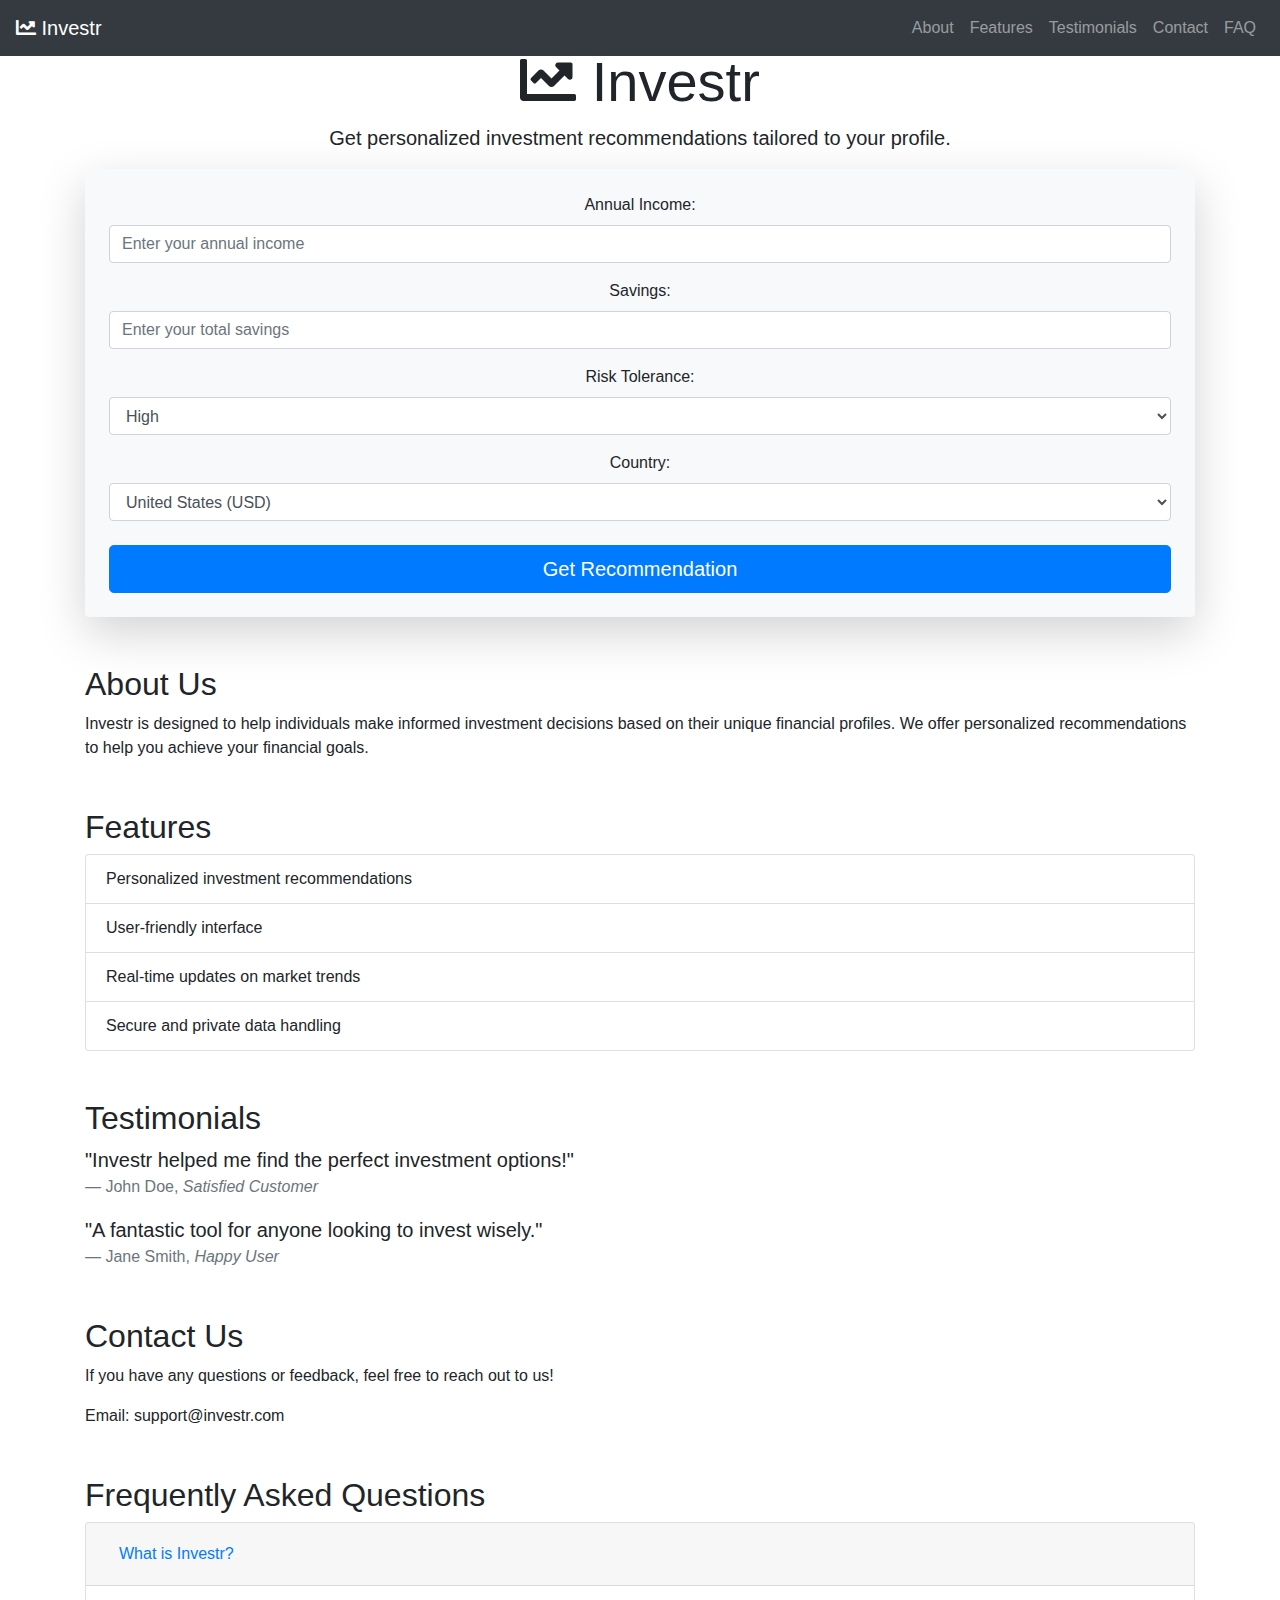
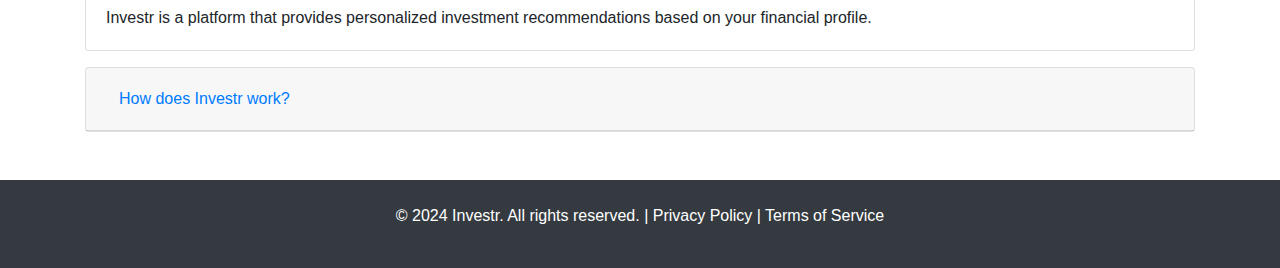
==== templates/index.html @ 950909ee "loading spinner active" ====
<!DOCTYPE html>
<html lang="en">

<head>
  <meta charset="UTF-8">
  <meta name="viewport" content="width=device-width, initial-scale=1.0">
  <title>Investr</title>
  <link rel="stylesheet" href="https://stackpath.bootstrapcdn.com/bootstrap/4.5.2/css/bootstrap.min.css">
  <link rel="stylesheet" href="https://cdnjs.cloudflare.com/ajax/libs/font-awesome/5.15.4/css/all.min.css">
  <link rel="stylesheet" href="static/styles.css">
</head>

<body>
  <nav class="navbar navbar-expand-lg navbar-dark bg-dark fixed-top">
    <a class="navbar-brand" href="#"><i class="fas fa-chart-line"></i> Investr</a>
    <button class="navbar-toggler" type="button" data-toggle="collapse" data-target="#navbarNav" aria-controls="navbarNav" aria-expanded="false" aria-label="Toggle navigation">
      <span class="navbar-toggler-icon"></span>
    </button>
    <div class="collapse navbar-collapse" id="navbarNav">
      <ul class="navbar-nav ml-auto">
        <li class="nav-item"><a class="nav-link" href="#about">About</a></li>
        <li class="nav-item"><a class="nav-link" href="#features">Features</a></li>
        <li class="nav-item"><a class="nav-link" href="#testimonials">Testimonials</a></li>
        <li class="nav-item"><a class="nav-link" href="#contact">Contact</a></li>
        <li class="nav-item"><a class="nav-link" href="#faq">FAQ</a></li>
      </ul>
    </div>
  </nav>

  <div class="container text-center mt-5">
    <h1 class="display-4"><i class="fas fa-chart-line"></i> Investr</h1>
    <p class="lead">Get personalized investment recommendations tailored to your profile.</p>

    <form id="investment-form" action="/recommend" method="POST" class="p-4 shadow-lg rounded bg-light">
      <div class="form-group">
        <label for="income">Annual Income:</label>
        <input type="number" class="form-control" id="income" name="income" placeholder="Enter your annual income" required>
      </div>
      <div class="form-group">
        <label for="savings">Savings:</label>
        <input type="number" class="form-control" id="savings" name="savings" placeholder="Enter your total savings" required>
      </div>
      <div class="form-group">
        <label for="risk-tolerance">Risk Tolerance:</label>
        <select class="form-control" id="risk-tolerance" name="risk_tolerance" required>
          <option value="0">High</option>
          <option value="1">Medium</option>
          <option value="2">Low</option>
        </select>
      </div>
      <div class="form-group">
        <label for="country">Country:</label>
        <select class="form-control" id="country" name="country" required>
          <option value="USD">United States (USD)</option>
          <option value="EUR">Eurozone (EUR)</option>
          <option value="GBP">United Kingdom (GBP)</option>
          <option value="INR">India (INR)</option>
          <option value="AUD">Australia (AUD)</option>
          <option value="CAD">Canada (CAD)</option>
          <option value="JPY">Japan (JPY)</option>
        </select>
      </div>
      <button type="submit" class="btn btn-primary btn-lg btn-block mt-4">Get Recommendation</button>
    </form>
  </div>

  <!-- Loading Spinner -->
  <div id="loading" class="loading" style="display: none; text-align: center; margin-top: 20px;">
    <p>Loading your recommendations... Please wait.</p>
    <i class="fas fa-spinner fa-spin" style="font-size: 3rem;"></i>
  </div>

  <!-- About Section -->
  <div id="about" class="container mt-5">
    <h2>About Us</h2>
    <p>Investr is designed to help individuals make informed investment decisions based on their unique financial profiles. We offer personalized recommendations to help you achieve your financial goals.</p>
  </div>

  <!-- Features Section -->
  <div id="features" class="container mt-5">
    <h2>Features</h2>
    <ul class="list-group">
      <li class="list-group-item">Personalized investment recommendations</li>
      <li class="list-group-item">User-friendly interface</li>
      <li class="list-group-item">Real-time updates on market trends</li>
      <li class="list-group-item">Secure and private data handling</li>
    </ul>
  </div>

  <!-- Testimonials Section -->
  <div id="testimonials" class="container mt-5">
    <h2>Testimonials</h2>
    <blockquote class="blockquote">
      <p class="mb-0">"Investr helped me find the perfect investment options!"</p>
      <footer class="blockquote-footer">John Doe, <cite title="Source Title">Satisfied Customer</cite></footer>
    </blockquote>
    <blockquote class="blockquote">
      <p class="mb-0">"A fantastic tool for anyone looking to invest wisely."</p>
      <footer class="blockquote-footer">Jane Smith, <cite title="Source Title">Happy User</cite></footer>
    </blockquote>
  </div>

  <!-- Contact Section -->
  <div id="contact" class="container mt-5">
    <h2>Contact Us</h2>
    <p>If you have any questions or feedback, feel free to reach out to us!</p>
    <p>Email: support@investr.com</p>
  </div>

  <!-- FAQ Section -->
  <div id="faq" class="container mt-5">
    <h2>Frequently Asked Questions</h2>
    <div class="card">
      <div class="card-header">
        <h5 class="mb-0">
          <button class="btn btn-link" data-toggle="collapse" data-target="#faq1" aria-expanded="true">
            What is Investr?
          </button>
        </h5>
      </div>
      <div id="faq1" class="collapse show" data-parent="#faqAccordion">
        <div class="card-body">
          Investr is a platform that provides personalized investment recommendations based on your financial profile.
        </div>
      </div>
    </div>
    <div class="card mt-3">
      <div class="card-header">
        <h5 class="mb-0">
          <button class="btn btn-link collapsed" data-toggle="collapse" data-target="#faq2" aria-expanded="false">
            How does Investr work?
          </button>
        </h5>
      </div>
      <div id="faq2" class="collapse" data-parent="#faqAccordion">
        <div class="card-body">
          Users input their financial data, and our model analyzes this information to provide investment options tailored to their needs.
        </div>
      </div>
    </div>
  </div>

  <div class="footer bg-dark text-white text-center p-4 mt-5">
    <p>&copy; 2024 Investr. All rights reserved. | <a href="#" class="text-white">Privacy Policy</a> | <a href="#" class="text-white">Terms of Service</a></p>
  </div>

  <script>
    window.onscroll = function () {
      var navbar = document.querySelector('.navbar');
      if (document.body.scrollTop > 50 || document.documentElement.scrollTop > 50) {
        navbar.classList.add('scrolled');
      } else {
        navbar.classList.remove('scrolled');
      }
    };

    // Add form submit event listener
    document.getElementById('investment-form').onsubmit = function (event) {
      event.preventDefault(); // Prevent the default form submission

      // Show the loading spinner
      document.getElementById('loading').style.display = 'block';
      
      // Simulate a delay for processing (for demo purposes)
      setTimeout(function () {
        // After delay, you can submit the form programmatically
        document.getElementById('investment-form').submit();
      }, 1000);
    };
  </script>

  <script src="https://code.jquery.com/jquery-3.5.1.slim.min.js"></script>
  <script src="https://cdn.jsdelivr.net/npm/bootstrap@4.5.2/dist/js/bootstrap.bundle.min.js"></script>

</body>

</html>
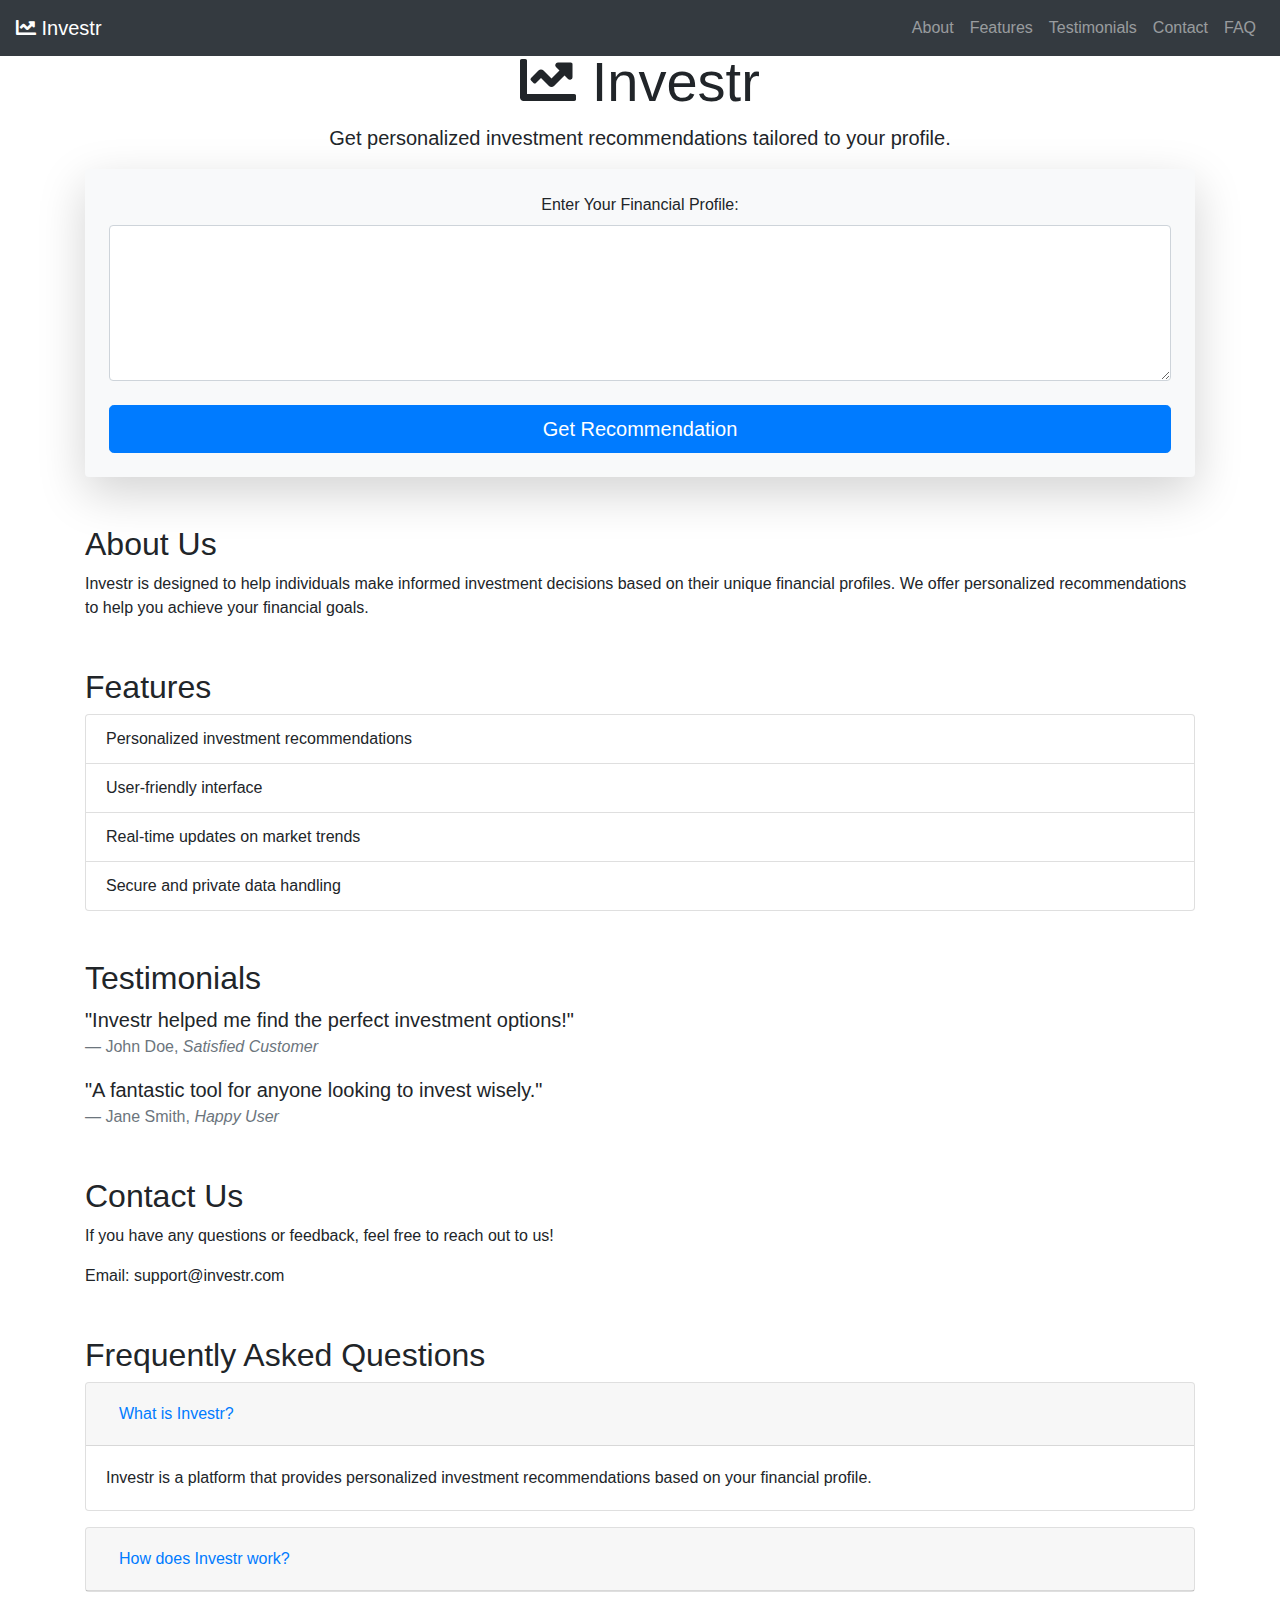
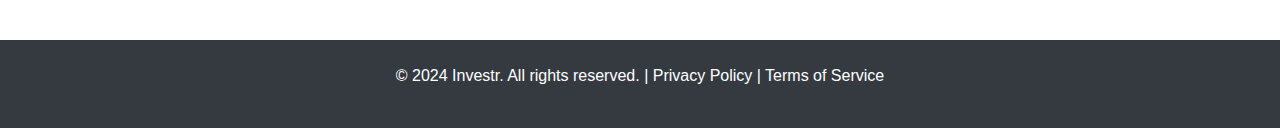
==== commit cd587c3f: "text box simplified" ====
--- a/templates/index.html
+++ b/templates/index.html
@@ -33,32 +33,14 @@
 
     <form id="investment-form" action="/recommend" method="POST" class="p-4 shadow-lg rounded bg-light">
       <div class="form-group">
-        <label for="income">Annual Income:</label>
-        <input type="number" class="form-control" id="income" name="income" placeholder="Enter your annual income" required>
-      </div>
-      <div class="form-group">
-        <label for="savings">Savings:</label>
-        <input type="number" class="form-control" id="savings" name="savings" placeholder="Enter your total savings" required>
-      </div>
-      <div class="form-group">
-        <label for="risk-tolerance">Risk Tolerance:</label>
-        <select class="form-control" id="risk-tolerance" name="risk_tolerance" required>
-          <option value="0">High</option>
-          <option value="1">Medium</option>
-          <option value="2">Low</option>
-        </select>
-      </div>
-      <div class="form-group">
-        <label for="country">Country:</label>
-        <select class="form-control" id="country" name="country" required>
-          <option value="USD">United States (USD)</option>
-          <option value="EUR">Eurozone (EUR)</option>
-          <option value="GBP">United Kingdom (GBP)</option>
-          <option value="INR">India (INR)</option>
-          <option value="AUD">Australia (AUD)</option>
-          <option value="CAD">Canada (CAD)</option>
-          <option value="JPY">Japan (JPY)</option>
-        </select>
+        <label for="profile">Enter Your Financial Profile:</label>
+        <textarea id="profile" name="profile" rows="6" class="form-control"
+          placeholder="Example: My annual income is $50,000, and I have saved a total of $20,000. My risk tolerance is moderate (5 out of 10), and I am located in the United States."
+             style="padding: 5px; margin: 0; text-indent: 0;">
+        </textarea>
+
+
+
       </div>
       <button type="submit" class="btn btn-primary btn-lg btn-block mt-4">Get Recommendation</button>
     </form>
@@ -163,7 +145,6 @@
       
       // Simulate a delay for processing (for demo purposes)
       setTimeout(function () {
-        // After delay, you can submit the form programmatically
         document.getElementById('investment-form').submit();
       }, 1000);
     };
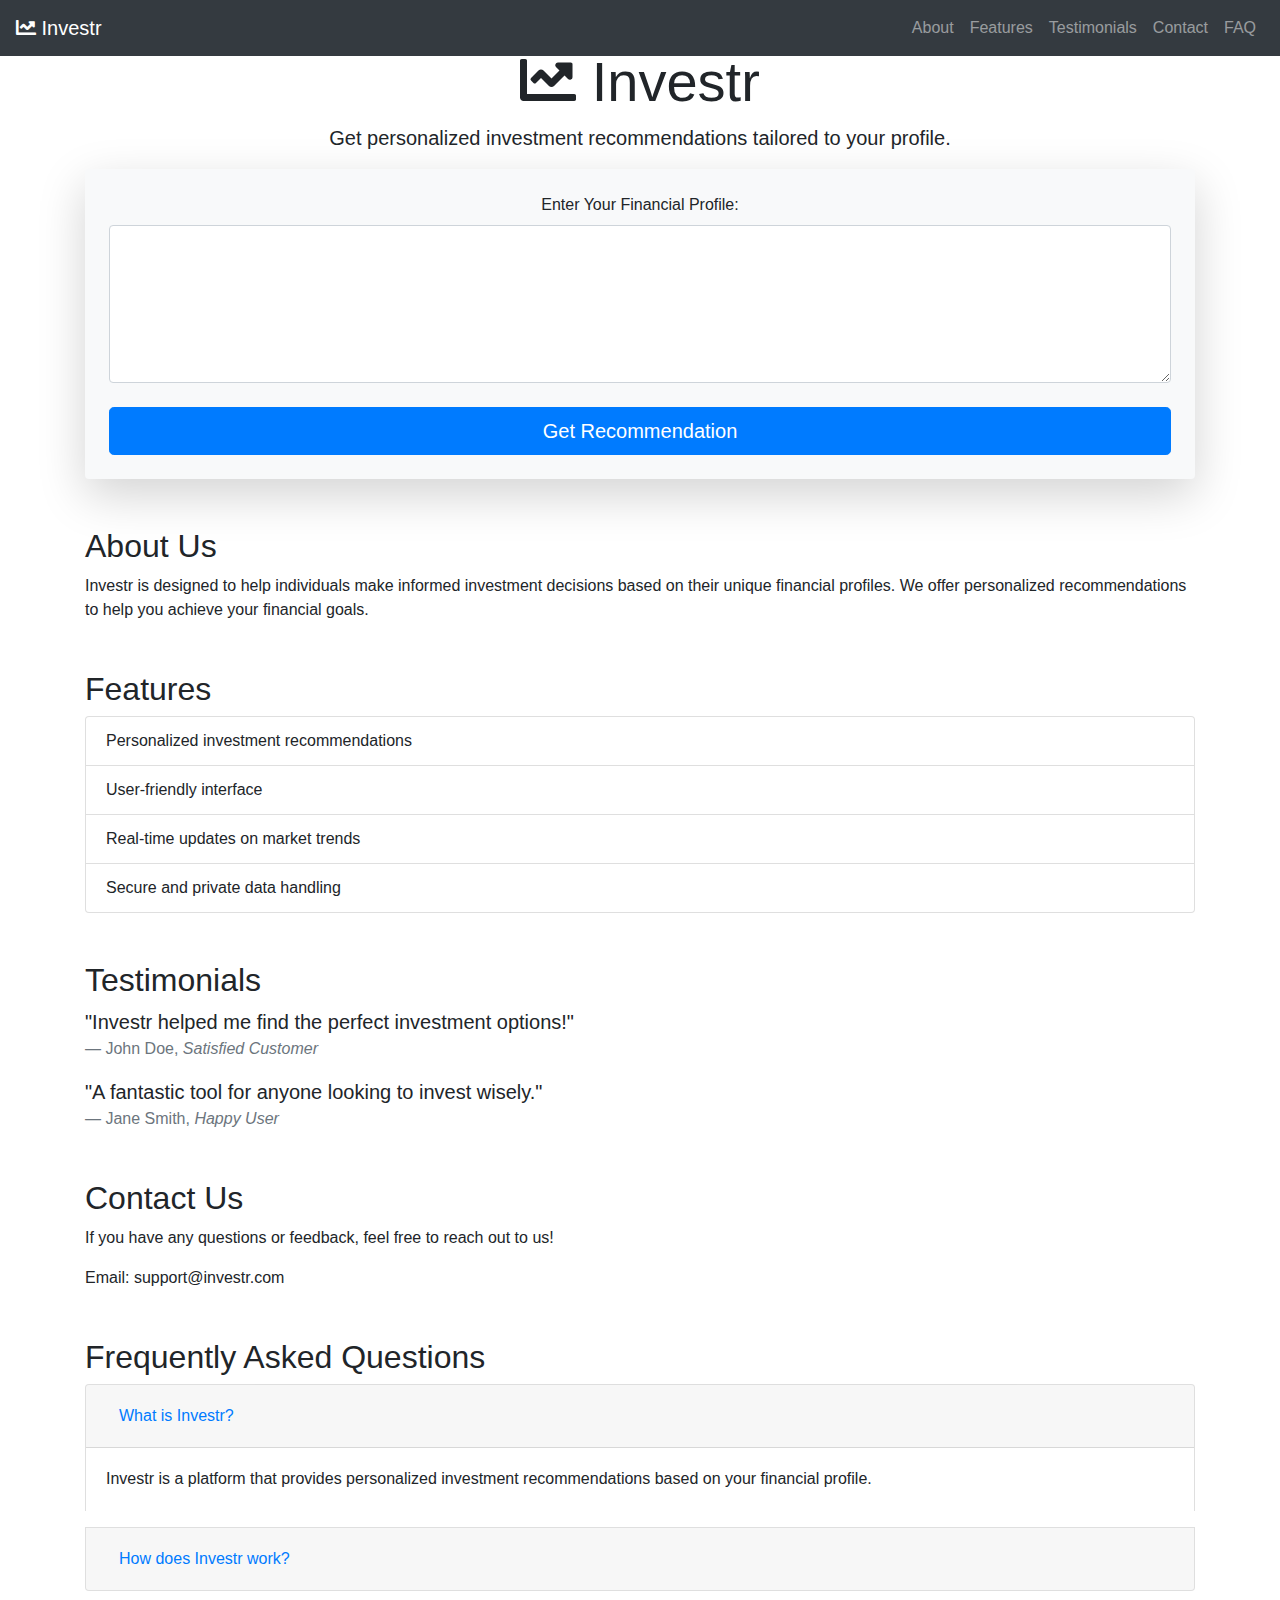
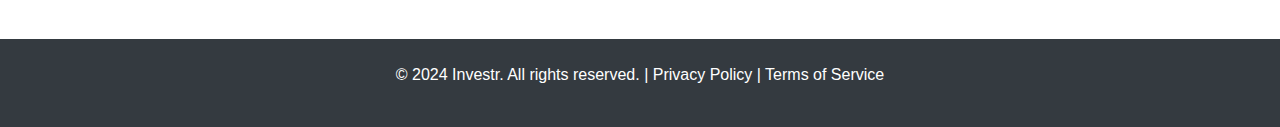
==== commit 1a09b403: "trying to change the nav bar" ====
--- a/templates/index.html
+++ b/templates/index.html
@@ -8,6 +8,13 @@
   <link rel="stylesheet" href="https://stackpath.bootstrapcdn.com/bootstrap/4.5.2/css/bootstrap.min.css">
   <link rel="stylesheet" href="https://cdnjs.cloudflare.com/ajax/libs/font-awesome/5.15.4/css/all.min.css">
   <link rel="stylesheet" href="static/styles.css">
+  <style>
+    .loading {
+      display: none;
+      text-align: center;
+      margin-top: 20px;
+    }
+  </style>
 </head>
 
 <body>
@@ -32,22 +39,19 @@
     <p class="lead">Get personalized investment recommendations tailored to your profile.</p>
 
     <form id="investment-form" action="/recommend" method="POST" class="p-4 shadow-lg rounded bg-light">
-      <div class="form-group">
-        <label for="profile">Enter Your Financial Profile:</label>
-        <textarea id="profile" name="profile" rows="6" class="form-control"
-          placeholder="Example: My annual income is $50,000, and I have saved a total of $20,000. My risk tolerance is moderate (5 out of 10), and I am located in the United States."
-             style="padding: 5px; margin: 0; text-indent: 0;">
-        </textarea>
-
-
-
-      </div>
-      <button type="submit" class="btn btn-primary btn-lg btn-block mt-4">Get Recommendation</button>
+        <div class="form-group">
+            <label for="profile">Enter Your Financial Profile:</label>
+            <textarea id="profile" name="profile" rows="6" class="form-control" required
+                placeholder="Example: I earn $50,000 annually, have $20,000 saved, and my risk tolerance is moderate (5 out of 10).">
+            </textarea>
+        </div>
+        <button type="submit" class="btn btn-primary btn-lg btn-block mt-4">Get Recommendation</button>
     </form>
   </div>
 
+
   <!-- Loading Spinner -->
-  <div id="loading" class="loading" style="display: none; text-align: center; margin-top: 20px;">
+  <div id="loading" class="loading">
     <p>Loading your recommendations... Please wait.</p>
     <i class="fas fa-spinner fa-spin" style="font-size: 3rem;"></i>
   </div>
@@ -92,31 +96,33 @@
   <!-- FAQ Section -->
   <div id="faq" class="container mt-5">
     <h2>Frequently Asked Questions</h2>
-    <div class="card">
-      <div class="card-header">
-        <h5 class="mb-0">
-          <button class="btn btn-link" data-toggle="collapse" data-target="#faq1" aria-expanded="true">
-            What is Investr?
-          </button>
-        </h5>
-      </div>
-      <div id="faq1" class="collapse show" data-parent="#faqAccordion">
-        <div class="card-body">
-          Investr is a platform that provides personalized investment recommendations based on your financial profile.
+    <div class="accordion" id="faqAccordion">
+      <div class="card">
+        <div class="card-header" id="faqHeading1">
+          <h5 class="mb-0">
+            <button class="btn btn-link" type="button" data-toggle="collapse" data-target="#faq1" aria-expanded="true" aria-controls="faq1">
+              What is Investr?
+            </button>
+          </h5>
+        </div>
+        <div id="faq1" class="collapse show" aria-labelledby="faqHeading1" data-parent="#faqAccordion">
+          <div class="card-body">
+            Investr is a platform that provides personalized investment recommendations based on your financial profile.
+          </div>
         </div>
       </div>
-    </div>
-    <div class="card mt-3">
-      <div class="card-header">
-        <h5 class="mb-0">
-          <button class="btn btn-link collapsed" data-toggle="collapse" data-target="#faq2" aria-expanded="false">
-            How does Investr work?
-          </button>
-        </h5>
-      </div>
-      <div id="faq2" class="collapse" data-parent="#faqAccordion">
-        <div class="card-body">
-          Users input their financial data, and our model analyzes this information to provide investment options tailored to their needs.
+      <div class="card mt-3">
+        <div class="card-header" id="faqHeading2">
+          <h5 class="mb-0">
+            <button class="btn btn-link collapsed" type="button" data-toggle="collapse" data-target="#faq2" aria-expanded="false" aria-controls="faq2">
+              How does Investr work?
+            </button>
+          </h5>
+        </div>
+        <div id="faq2" class="collapse" aria-labelledby="faqHeading2" data-parent="#faqAccordion">
+          <div class="card-body">
+            Users input their financial data, and our model analyzes this information to provide investment options tailored to their needs.
+          </div>
         </div>
       </div>
     </div>
@@ -143,10 +149,10 @@
       // Show the loading spinner
       document.getElementById('loading').style.display = 'block';
       
-      // Simulate a delay for processing (for demo purposes)
+      // Submit the form after a short delay to simulate loading
       setTimeout(function () {
-        document.getElementById('investment-form').submit();
-      }, 1000);
+        this.submit(); // Use the `this` keyword to reference the form
+      }.bind(this), 1000); // 1-second delay for demo purposes
     };
   </script>
 
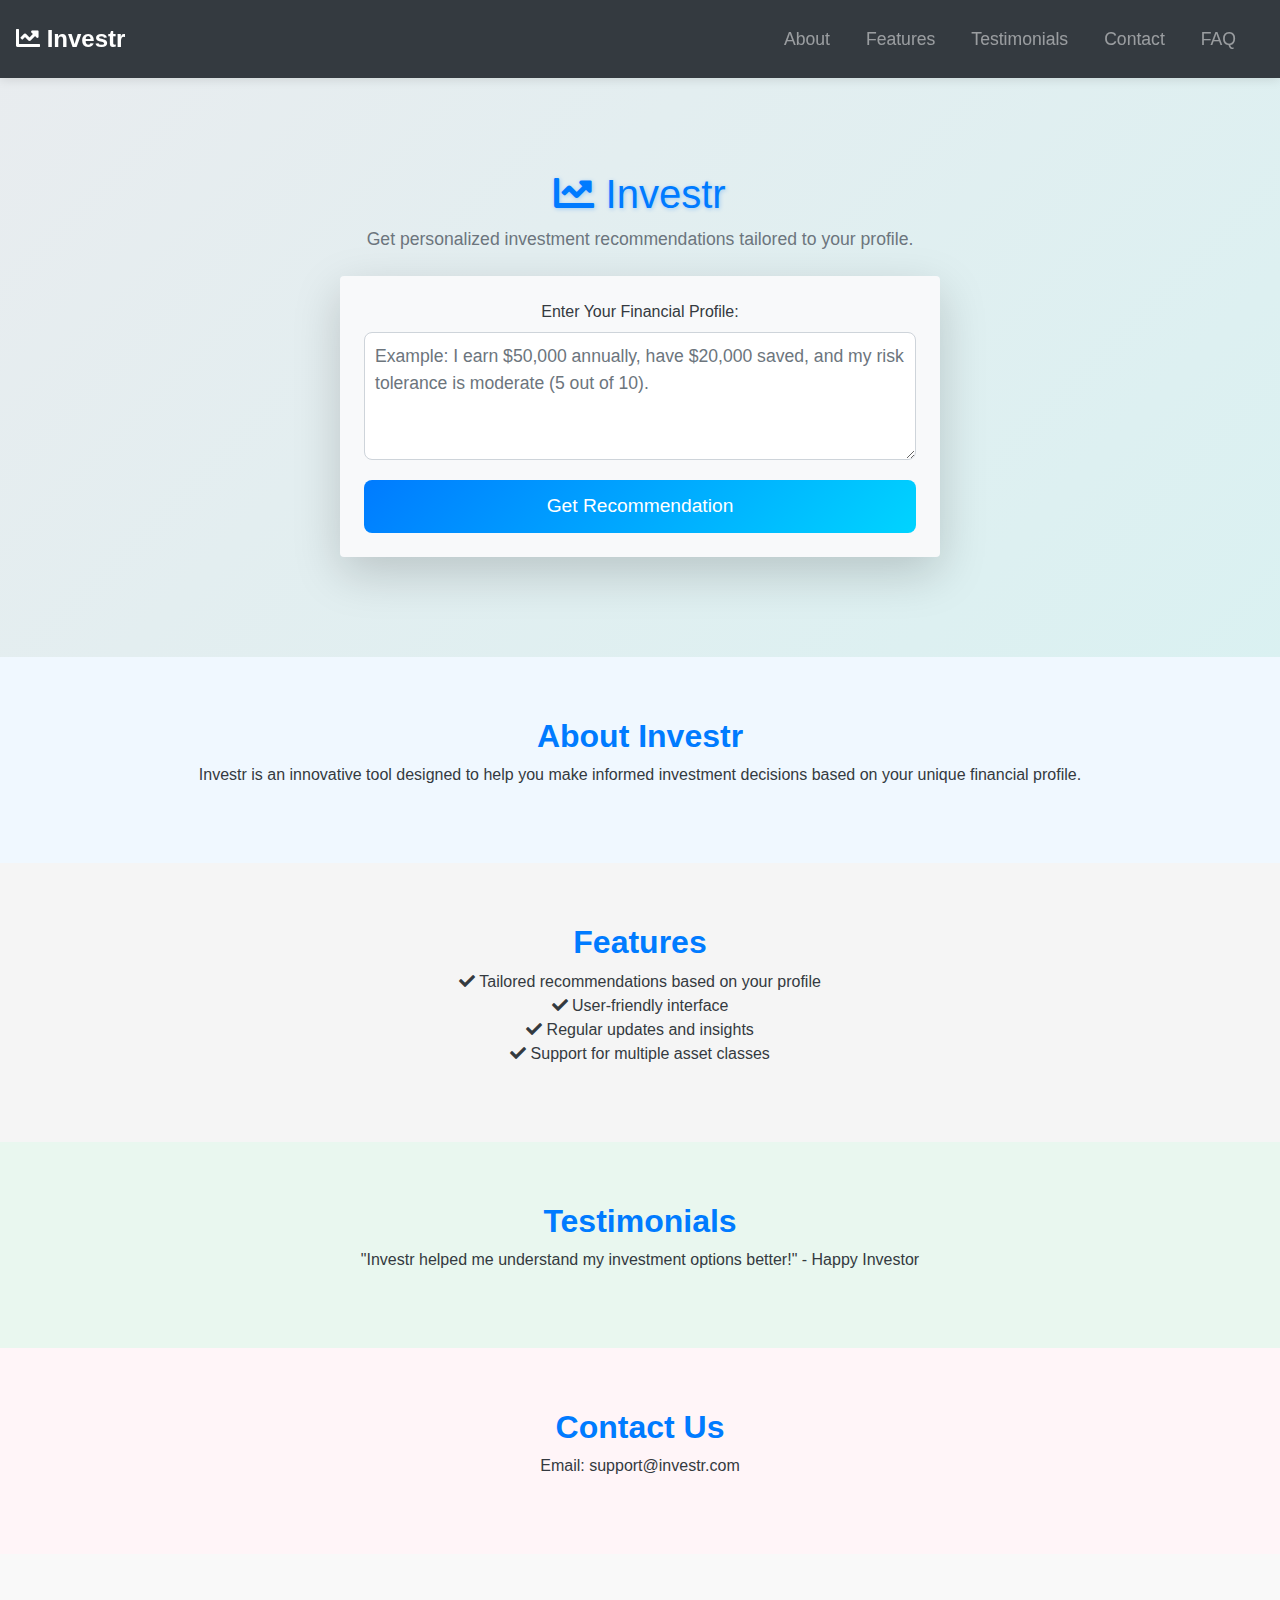
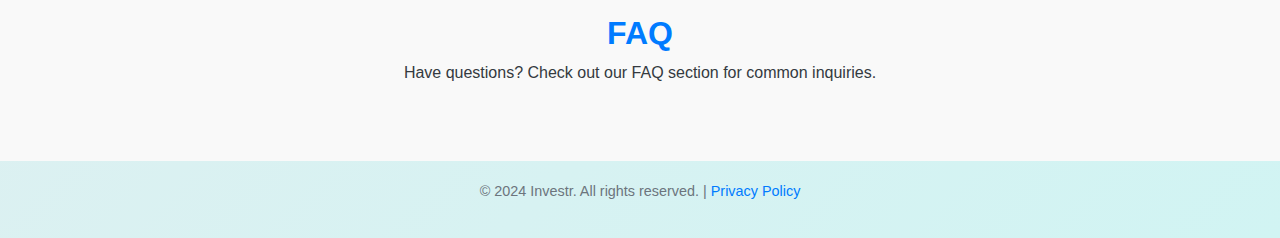
==== commit bb02e30f: "spinner changed and page faded when clicking submit" ====
--- a/templates/index.html
+++ b/templates/index.html
@@ -1,23 +1,219 @@
 <!DOCTYPE html>
 <html lang="en">
-
 <head>
   <meta charset="UTF-8">
   <meta name="viewport" content="width=device-width, initial-scale=1.0">
+  <meta name="description" content="Investr - Get personalized investment recommendations tailored to your profile.">
   <title>Investr</title>
   <link rel="stylesheet" href="https://stackpath.bootstrapcdn.com/bootstrap/4.5.2/css/bootstrap.min.css">
   <link rel="stylesheet" href="https://cdnjs.cloudflare.com/ajax/libs/font-awesome/5.15.4/css/all.min.css">
-  <link rel="stylesheet" href="static/styles.css">
   <style>
-    .loading {
-      display: none;
+    /* Body and Overall Styles */
+    html {
+      scroll-behavior: smooth;
+    }
+
+    body {
+      background: linear-gradient(135deg, #e9ecef, #d1f4f3);
+      font-family: Arial, sans-serif;
+      color: #343a40;
+      padding-top: 70px;
+    }
+
+    /* Navbar Styles */
+    .navbar {
+      padding: 1rem;
+      box-shadow: 0 2px 10px rgba(0, 0, 0, 0.1);
+      background-color: rgba(255, 255, 255, 0.8);
+      transition: background-color 0.3s ease, padding 0.3s ease;
+      z-index: 1000;
+    }
+
+    .navbar.scrolled {
+      background-color: rgba(0, 0, 0, 0.9);
+      padding: 0.5rem;
+    }
+
+    .navbar-brand {
+      font-size: 1.5rem;
+      font-weight: bold;
+    }
+
+    .nav-link {
+      color: #ffffff;
+      font-size: 1.1rem;
+      margin-right: 20px;
+      transition: color 0.3s ease;
+    }
+
+    .nav-link:hover {
+      color: #00d4ff;
+    }
+
+    .navbar-toggler {
+      border: none;
+    }
+
+    .navbar-toggler-icon {
+      background-image: url("data:image/svg+xml;charset=utf8,%3Csvg xmlns='http://www.w3.org/2000/svg' viewBox='0 0 30 30'%3E%3Cpath stroke='rgba(255, 255, 255, 0.5)' stroke-width='2' d='M4 7h22M4 15h22M4 23h22'/%3E%3C/svg%3E");
+    }
+
+    /* Hero Section */
+    .hero-section {
       text-align: center;
-      margin-top: 20px;
+      padding: 100px 0;
+    }
+
+    .hero-section h1 {
+      color: #007bff;
+      font-size: 2.5rem;
+      text-shadow: 1px 1px 4px rgba(0, 123, 255, 0.3);
+    }
+
+    .hero-section .lead {
+      color: #6c757d;
+      font-size: 1.1rem;
+      margin-bottom: 20px;
+    }
+
+    /* Form Styles */
+    #investment-form {
+      max-width: 600px;
+      margin: auto;
+      padding: 20px;
+      background-color: #ffffff;
+      border-radius: 10px;
+      box-shadow: 0 0 15px rgba(0, 0, 0, 0.1);
+    }
+
+    .form-group {
+      margin-bottom: 20px;
+    }
+
+    .form-control {
+      font-size: 1.1rem;
+      padding: 10px;
+      border-radius: 8px;
+      border: 1px solid #ced4da;
+      transition: border-color 0.3s ease, box-shadow 0.3s ease;
+    }
+
+    .form-control:focus {
+      border-color: #007bff;
+      box-shadow: 0 0 8px rgba(0, 123, 255, 0.4);
+    }
+
+    button.btn {
+      background: linear-gradient(135deg, #007bff, #00d4ff);
+      font-size: 1.2rem;
+      padding: 12px;
+      border: none;
+      border-radius: 8px;
+      transition: background 0.3s ease, transform 0.3s ease;
+    }
+
+    button.btn:hover {
+      background: linear-gradient(135deg, #0056b3, #0084cc);
+      transform: scale(1.05);
+    }
+
+    /* Section Styles */
+    .section {
+      padding: 60px 20px;
+      text-align: center;
+    }
+
+    #about { background-color: #f0f8ff; }
+    #features { background-color: #f5f5f5; }
+    #testimonials { background-color: #e9f7ef; }
+    #contact { background-color: #fff5f8; }
+    #faq { background-color: #f9f9f9; }
+
+    h2 {
+      color: #007bff;
+      font-size: 2rem;
+      font-weight: bold;
+    }
+
+    /* Footer */
+    .footer {
+      text-align: center;
+      padding: 20px;
+      font-size: 0.9rem;
+      color: #6c757d;
+    }
+
+    .footer a {
+      color: #007bff;
+      transition: color 0.3s ease;
+    }
+
+    .footer a:hover {
+      color: #0056b3;
+    }
+
+    /* Responsive Design */
+    @media (max-width: 576px) {
+      h1 {
+        font-size: 2rem;
+      }
+      
+      .nav-link {
+        margin-right: 15px;
+      }
+
+      button.btn {
+        font-size: 1rem;
+      }
+    }
+
+    /* Custom Loading Spinner Container */
+    .spinner-container {
+      display: none; /* Hidden by default */
+      position: fixed;
+      top: 0;
+      left: 0;
+      width: 100%;
+      height: 100%;
+      background-color: rgba(0, 0, 0, 0.5);
+  
+      justify-content: center;
+      align-items: center;
+      z-index: 2000;
+    }
+
+    .crazy-spinner {
+      width: 80px;
+      height: 80px;
+      border: 10px solid transparent;
+      border-top: 10px solid #007bff;
+      border-bottom: 10px solid #00d4ff;
+      border-radius: 50%;
+      animation: spin 1s linear infinite, pulsate 2s ease-in-out infinite alternate, color-shift 3s linear infinite;
+    }
+
+    /* Spinner Animations */
+    @keyframes spin {
+      0% { transform: rotate(0deg); }
+      100% { transform: rotate(360deg); }
+    }
+
+    @keyframes pulsate {
+      0% { transform: scale(1); }
+      100% { transform: scale(1.2); }
+    }
+
+    @keyframes color-shift {
+      0% { border-top-color: #007bff; border-bottom-color: #00d4ff; }
+      33% { border-top-color: #28a745; border-bottom-color: #ffc107; }
+      66% { border-top-color: #dc3545; border-bottom-color: #17a2b8; }
+      100% { border-top-color: #007bff; border-bottom-color: #00d4ff; }
     }
   </style>
 </head>
 
 <body>
+  <!-- Navbar -->
   <nav class="navbar navbar-expand-lg navbar-dark bg-dark fixed-top">
     <a class="navbar-brand" href="#"><i class="fas fa-chart-line"></i> Investr</a>
     <button class="navbar-toggler" type="button" data-toggle="collapse" data-target="#navbarNav" aria-controls="navbarNav" aria-expanded="false" aria-label="Toggle navigation">
@@ -34,104 +230,68 @@
     </div>
   </nav>
 
-  <div class="container text-center mt-5">
+  <!-- Hero Section -->
+  <div class="hero-section">
     <h1 class="display-4"><i class="fas fa-chart-line"></i> Investr</h1>
     <p class="lead">Get personalized investment recommendations tailored to your profile.</p>
-
-    <form id="investment-form" action="/recommend" method="POST" class="p-4 shadow-lg rounded bg-light">
-        <div class="form-group">
-            <label for="profile">Enter Your Financial Profile:</label>
-            <textarea id="profile" name="profile" rows="6" class="form-control" required
-                placeholder="Example: I earn $50,000 annually, have $20,000 saved, and my risk tolerance is moderate (5 out of 10).">
-            </textarea>
-        </div>
-        <button type="submit" class="btn btn-primary btn-lg btn-block mt-4">Get Recommendation</button>
+    <form id="investment-form" action="/recommend" method="POST" class="mt-4 mx-auto p-4 bg-light shadow-lg rounded" style="max-width: 600px;">
+      <div class="form-group">
+        <label for="profile">Enter Your Financial Profile:</label>
+        <textarea id="profile" name="profile" rows="4" class="form-control" required placeholder="Example: I earn $50,000 annually, have $20,000 saved, and my risk tolerance is moderate (5 out of 10)."></textarea>
+      </div>
+      <button type="submit" class="btn btn-primary btn-lg btn-block">Get Recommendation</button>
     </form>
   </div>
 
-
   <!-- Loading Spinner -->
-  <div id="loading" class="loading">
-    <p>Loading your recommendations... Please wait.</p>
-    <i class="fas fa-spinner fa-spin" style="font-size: 3rem;"></i>
+  <div class="spinner-container" id="loading">
+    <div class="crazy-spinner"></div>
   </div>
 
   <!-- About Section -->
-  <div id="about" class="container mt-5">
-    <h2>About Us</h2>
-    <p>Investr is designed to help individuals make informed investment decisions based on their unique financial profiles. We offer personalized recommendations to help you achieve your financial goals.</p>
+  <div id="about" class="section">
+    <h2>About Investr</h2>
+    <p>Investr is an innovative tool designed to help you make informed investment decisions based on your unique financial profile.</p>
   </div>
 
   <!-- Features Section -->
-  <div id="features" class="container mt-5">
+  <div id="features" class="section">
     <h2>Features</h2>
-    <ul class="list-group">
-      <li class="list-group-item">Personalized investment recommendations</li>
-      <li class="list-group-item">User-friendly interface</li>
-      <li class="list-group-item">Real-time updates on market trends</li>
-      <li class="list-group-item">Secure and private data handling</li>
+    <ul class="list-unstyled">
+      <li><i class="fas fa-check"></i> Tailored recommendations based on your profile</li>
+      <li><i class="fas fa-check"></i> User-friendly interface</li>
+      <li><i class="fas fa-check"></i> Regular updates and insights</li>
+      <li><i class="fas fa-check"></i> Support for multiple asset classes</li>
     </ul>
   </div>
 
   <!-- Testimonials Section -->
-  <div id="testimonials" class="container mt-5">
+  <div id="testimonials" class="section">
     <h2>Testimonials</h2>
-    <blockquote class="blockquote">
-      <p class="mb-0">"Investr helped me find the perfect investment options!"</p>
-      <footer class="blockquote-footer">John Doe, <cite title="Source Title">Satisfied Customer</cite></footer>
-    </blockquote>
-    <blockquote class="blockquote">
-      <p class="mb-0">"A fantastic tool for anyone looking to invest wisely."</p>
-      <footer class="blockquote-footer">Jane Smith, <cite title="Source Title">Happy User</cite></footer>
-    </blockquote>
+    <p>"Investr helped me understand my investment options better!" - Happy Investor</p>
   </div>
 
   <!-- Contact Section -->
-  <div id="contact" class="container mt-5">
+  <div id="contact" class="section">
     <h2>Contact Us</h2>
-    <p>If you have any questions or feedback, feel free to reach out to us!</p>
     <p>Email: support@investr.com</p>
   </div>
 
   <!-- FAQ Section -->
-  <div id="faq" class="container mt-5">
-    <h2>Frequently Asked Questions</h2>
-    <div class="accordion" id="faqAccordion">
-      <div class="card">
-        <div class="card-header" id="faqHeading1">
-          <h5 class="mb-0">
-            <button class="btn btn-link" type="button" data-toggle="collapse" data-target="#faq1" aria-expanded="true" aria-controls="faq1">
-              What is Investr?
-            </button>
-          </h5>
-        </div>
-        <div id="faq1" class="collapse show" aria-labelledby="faqHeading1" data-parent="#faqAccordion">
-          <div class="card-body">
-            Investr is a platform that provides personalized investment recommendations based on your financial profile.
-          </div>
-        </div>
-      </div>
-      <div class="card mt-3">
-        <div class="card-header" id="faqHeading2">
-          <h5 class="mb-0">
-            <button class="btn btn-link collapsed" type="button" data-toggle="collapse" data-target="#faq2" aria-expanded="false" aria-controls="faq2">
-              How does Investr work?
-            </button>
-          </h5>
-        </div>
-        <div id="faq2" class="collapse" aria-labelledby="faqHeading2" data-parent="#faqAccordion">
-          <div class="card-body">
-            Users input their financial data, and our model analyzes this information to provide investment options tailored to their needs.
-          </div>
-        </div>
-      </div>
-    </div>
-  </div>
-
-  <div class="footer bg-dark text-white text-center p-4 mt-5">
-    <p>&copy; 2024 Investr. All rights reserved. | <a href="#" class="text-white">Privacy Policy</a> | <a href="#" class="text-white">Terms of Service</a></p>
-  </div>
-
+  <div id="faq" class="section">
+    <h2>FAQ</h2>
+    <p>Have questions? Check out our FAQ section for common inquiries.</p>
+  </div>
+
+  <!-- Footer -->
+  <footer class="footer">
+    <p>&copy; 2024 Investr. All rights reserved. | <a href="#">Privacy Policy</a></p>
+  </footer>
+
+  <!-- Scripts -->
+  <script src="https://code.jquery.com/jquery-3.5.1.slim.min.js"></script>
+  <script src="https://cdn.jsdelivr.net/npm/@popperjs/core@2.11.6/dist/umd/popper.min.js"></script>
+  <script src="https://stackpath.bootstrapcdn.com/bootstrap/4.5.2/js/bootstrap.min.js"></script>
   <script>
     window.onscroll = function () {
       var navbar = document.querySelector('.navbar');
@@ -142,23 +302,10 @@
       }
     };
 
-    // Add form submit event listener
-    document.getElementById('investment-form').onsubmit = function (event) {
-      event.preventDefault(); // Prevent the default form submission
-
-      // Show the loading spinner
-      document.getElementById('loading').style.display = 'block';
-      
-      // Submit the form after a short delay to simulate loading
-      setTimeout(function () {
-        this.submit(); // Use the `this` keyword to reference the form
-      }.bind(this), 1000); // 1-second delay for demo purposes
+    // Show loading spinner when submitting the form
+    document.getElementById('investment-form').onsubmit = function () {
+      document.getElementById('loading').style.display = 'flex'; // Show spinner
     };
   </script>
-
-  <script src="https://code.jquery.com/jquery-3.5.1.slim.min.js"></script>
-  <script src="https://cdn.jsdelivr.net/npm/bootstrap@4.5.2/dist/js/bootstrap.bundle.min.js"></script>
-
 </body>
-
 </html>
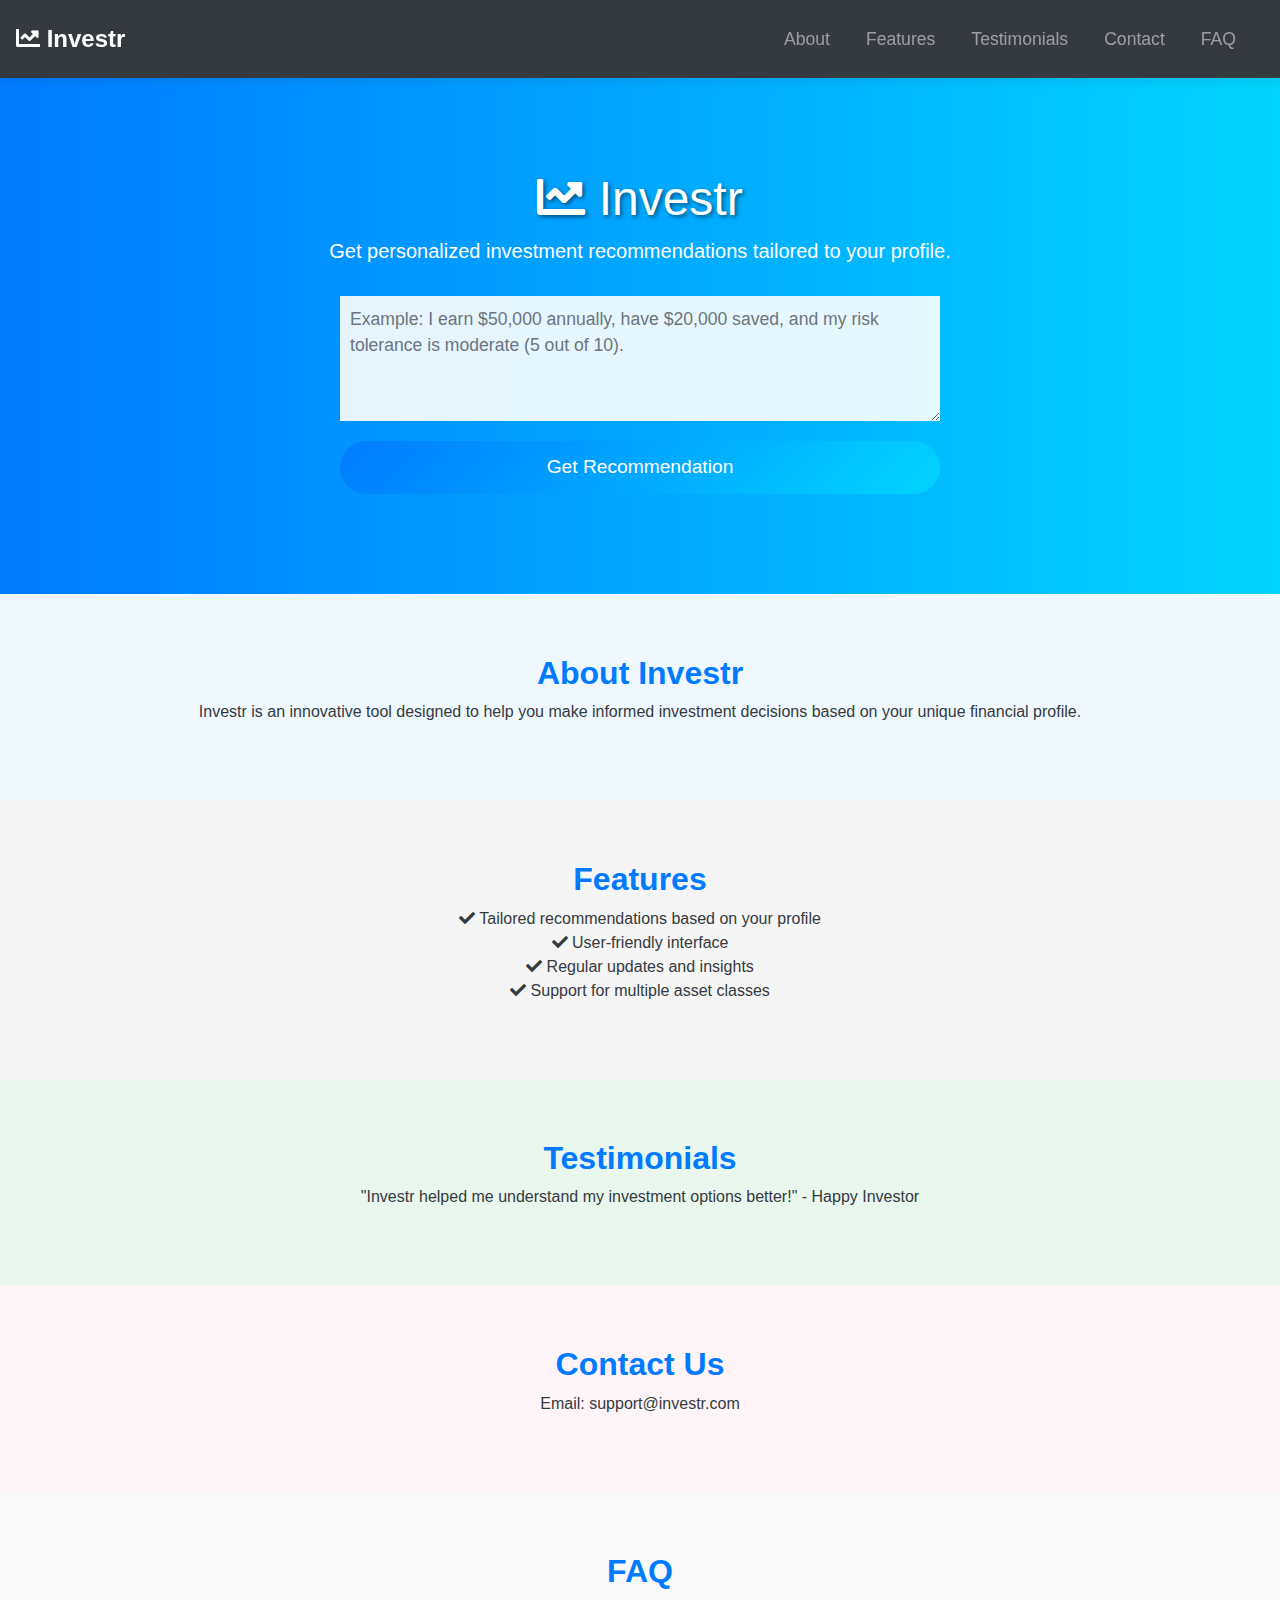
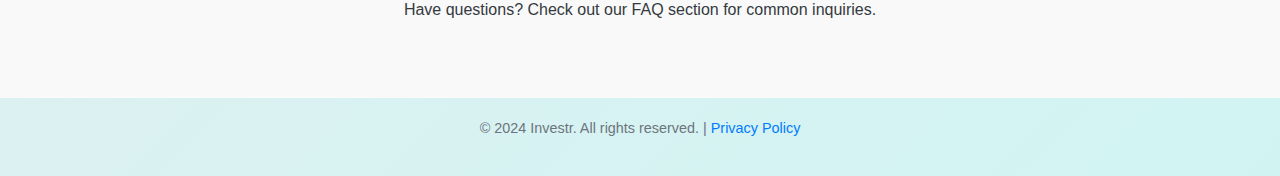
==== commit 0fce928b: "interface changed" ====
--- a/templates/index.html
+++ b/templates/index.html
@@ -8,7 +8,7 @@
   <link rel="stylesheet" href="https://stackpath.bootstrapcdn.com/bootstrap/4.5.2/css/bootstrap.min.css">
   <link rel="stylesheet" href="https://cdnjs.cloudflare.com/ajax/libs/font-awesome/5.15.4/css/all.min.css">
   <style>
-    /* Body and Overall Styles */
+        /* Body and Overall Styles */
     html {
       scroll-behavior: smooth;
     }
@@ -62,28 +62,24 @@
     .hero-section {
       text-align: center;
       padding: 100px 0;
+      background: linear-gradient(to right, #007bff, #00d4ff);
+      color: white; /* Changed text color for better contrast */
     }
 
     .hero-section h1 {
-      color: #007bff;
-      font-size: 2.5rem;
-      text-shadow: 1px 1px 4px rgba(0, 123, 255, 0.3);
+      font-size: 3rem; /* Increased font size */
+      text-shadow: 2px 2px 4px rgba(0, 0, 0, 0.5);
     }
 
     .hero-section .lead {
-      color: #6c757d;
-      font-size: 1.1rem;
-      margin-bottom: 20px;
+      font-size: 1.25rem; /* Increased font size */
+      margin-bottom: 30px; /* Added space below the lead text */
     }
 
     /* Form Styles */
     #investment-form {
       max-width: 600px;
-      margin: auto;
-      padding: 20px;
-      background-color: #ffffff;
-      border-radius: 10px;
-      box-shadow: 0 0 15px rgba(0, 0, 0, 0.1);
+      margin: auto; /* Center the form */
     }
 
     .form-group {
@@ -93,14 +89,15 @@
     .form-control {
       font-size: 1.1rem;
       padding: 10px;
-      border-radius: 8px;
-      border: 1px solid #ced4da;
-      transition: border-color 0.3s ease, box-shadow 0.3s ease;
+      border: none; /* No borders for a cleaner look */
+      border-radius: 0; /* No rounded corners */
+      background-color: rgba(255, 255, 255, 0.9); /* Light background for contrast */
+      transition: background-color 0.3s ease, box-shadow 0.3s ease;
     }
 
     .form-control:focus {
-      border-color: #007bff;
-      box-shadow: 0 0 8px rgba(0, 123, 255, 0.4);
+      background-color: #ffffff; /* Solid background on focus */
+      box-shadow: 0 0 8px rgba(0, 123, 255, 0.4); /* Shadow effect for focus */
     }
 
     button.btn {
@@ -108,13 +105,13 @@
       font-size: 1.2rem;
       padding: 12px;
       border: none;
-      border-radius: 8px;
-      transition: background 0.3s ease, transform 0.3s ease;
+      border-radius: 30px; /* Rounded button */
+      transition: background 0.3s ease, transform 0.3s ease; /* Animation */
     }
 
     button.btn:hover {
       background: linear-gradient(135deg, #0056b3, #0084cc);
-      transform: scale(1.05);
+      transform: scale(1.05); /* Button scaling effect on hover */
     }
 
     /* Section Styles */
@@ -123,11 +120,25 @@
       text-align: center;
     }
 
-    #about { background-color: #f0f8ff; }
-    #features { background-color: #f5f5f5; }
-    #testimonials { background-color: #e9f7ef; }
-    #contact { background-color: #fff5f8; }
-    #faq { background-color: #f9f9f9; }
+    #about {
+      background-color: #f0f8ff;
+    }
+
+    #features {
+      background-color: #f5f5f5;
+    }
+
+    #testimonials {
+      background-color: #e9f7ef;
+    }
+
+    #contact {
+      background-color: #fff5f8;
+    }
+
+    #faq {
+      background-color: #f9f9f9;
+    }
 
     h2 {
       color: #007bff;
@@ -154,10 +165,10 @@
 
     /* Responsive Design */
     @media (max-width: 576px) {
-      h1 {
-        font-size: 2rem;
+      .hero-section h1 {
+        font-size: 2rem; /* Adjust heading size for smaller screens */
       }
-      
+
       .nav-link {
         margin-right: 15px;
       }
@@ -176,7 +187,6 @@
       width: 100%;
       height: 100%;
       background-color: rgba(0, 0, 0, 0.5);
-  
       justify-content: center;
       align-items: center;
       z-index: 2000;
@@ -209,6 +219,7 @@
       66% { border-top-color: #dc3545; border-bottom-color: #17a2b8; }
       100% { border-top-color: #007bff; border-bottom-color: #00d4ff; }
     }
+
   </style>
 </head>
 
@@ -231,17 +242,18 @@
   </nav>
 
   <!-- Hero Section -->
-  <div class="hero-section">
+  <div class="hero-section text-center">
     <h1 class="display-4"><i class="fas fa-chart-line"></i> Investr</h1>
     <p class="lead">Get personalized investment recommendations tailored to your profile.</p>
-    <form id="investment-form" action="/recommend" method="POST" class="mt-4 mx-auto p-4 bg-light shadow-lg rounded" style="max-width: 600px;">
+    <form id="investment-form" action="/recommend" method="POST" class="mt-4">
       <div class="form-group">
-        <label for="profile">Enter Your Financial Profile:</label>
-        <textarea id="profile" name="profile" rows="4" class="form-control" required placeholder="Example: I earn $50,000 annually, have $20,000 saved, and my risk tolerance is moderate (5 out of 10)."></textarea>
+        <label for="profile" class="sr-only">Enter Your Financial Profile:</label>
+        <textarea id="profile" name="profile" rows="4" class="form-control rounded-0" required placeholder="Example: I earn $50,000 annually, have $20,000 saved, and my risk tolerance is moderate (5 out of 10)."></textarea>
       </div>
-      <button type="submit" class="btn btn-primary btn-lg btn-block">Get Recommendation</button>
+      <button type="submit" class="btn btn-primary btn-lg btn-block rounded-pill">Get Recommendation</button>
     </form>
   </div>
+
 
   <!-- Loading Spinner -->
   <div class="spinner-container" id="loading">
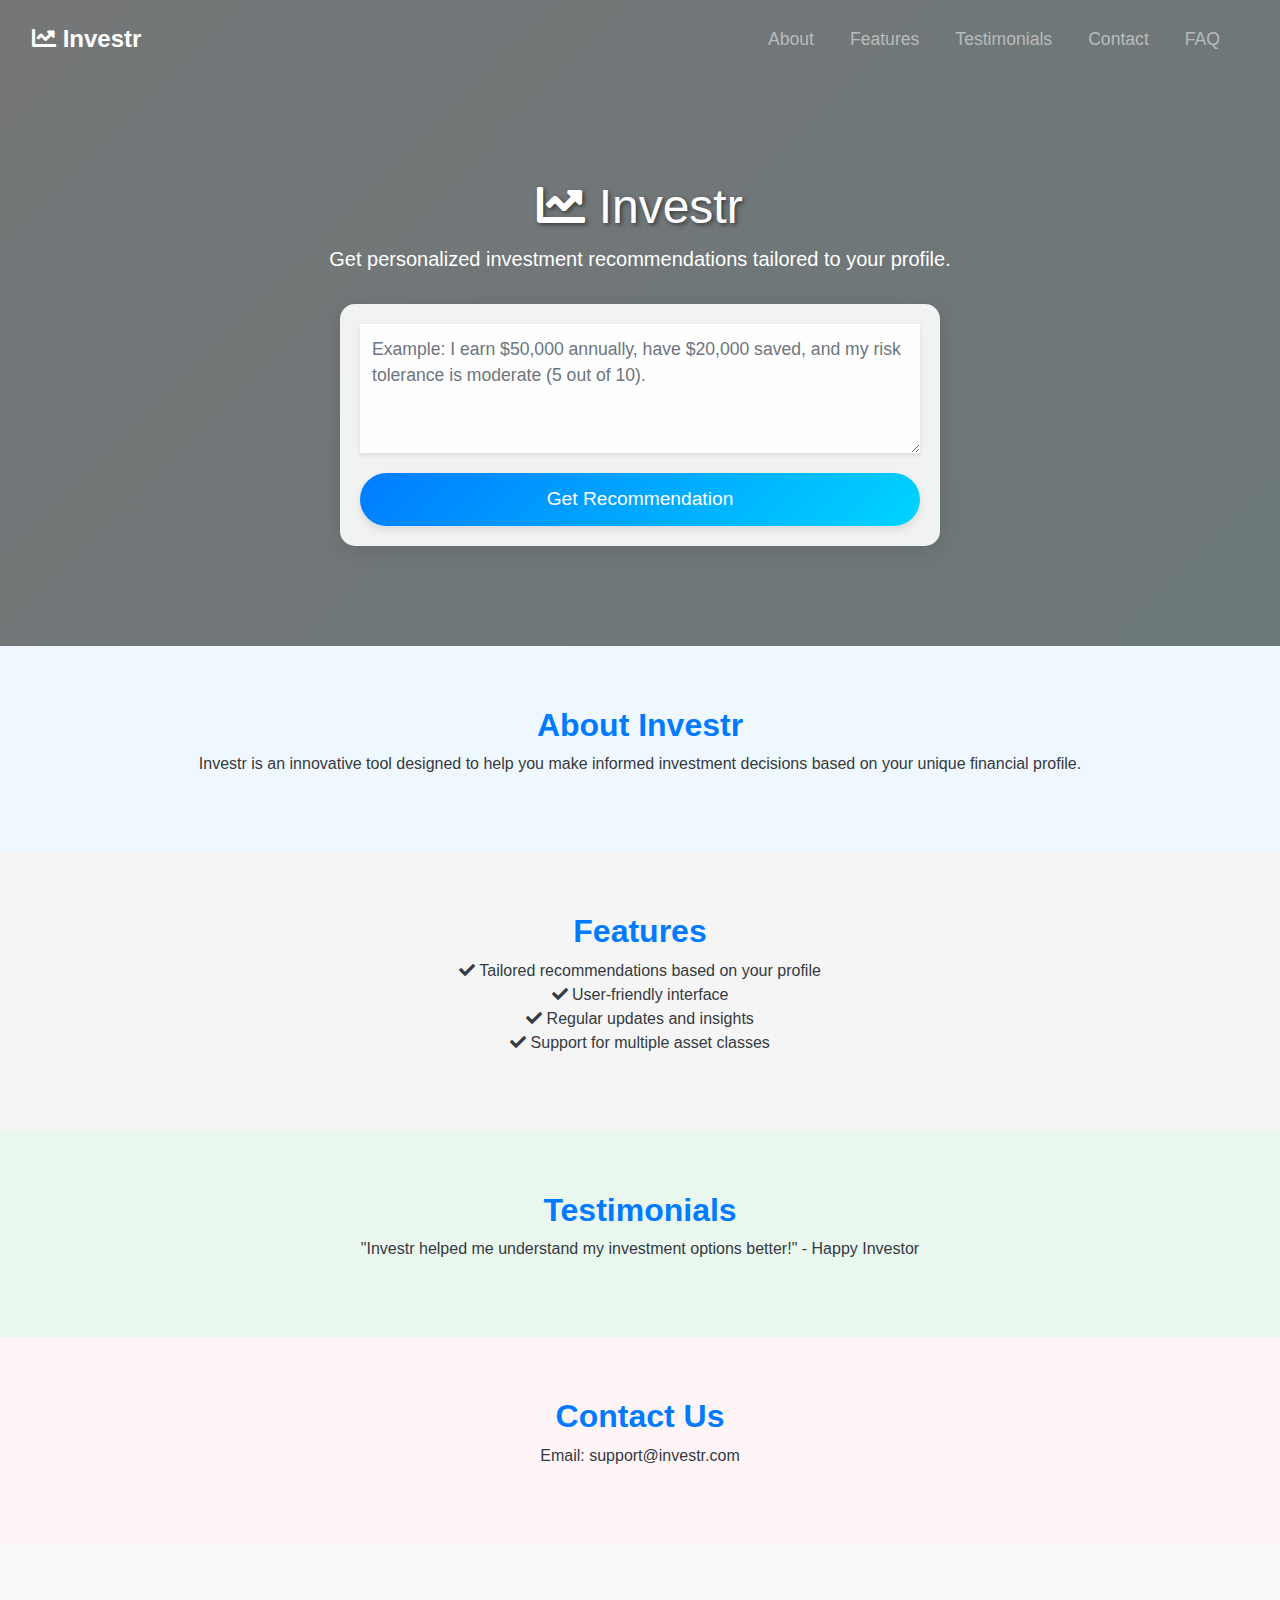
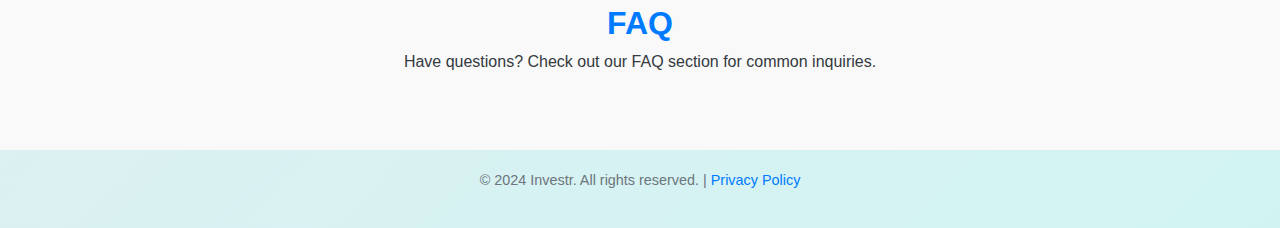
==== commit 03ee73ed: "image added, upgraded website" ====
--- a/templates/index.html
+++ b/templates/index.html
@@ -17,102 +17,162 @@
       background: linear-gradient(135deg, #e9ecef, #d1f4f3);
       font-family: Arial, sans-serif;
       color: #343a40;
-      padding-top: 70px;
+      
+    }
+
+        /* Combined Navbar and Hero Section Styles with Background Image */
+    .header-container {
+        background: url('static/wp3129797.png') center center / cover no-repeat; /* Hero image */
+        color: white;
+        position: relative; /* Allows overlay effect */
+    }
+
+    /* Optional Overlay for Text Contrast */
+    .header-container::before {
+        content: '';
+        position: absolute;
+        top: 0;
+        left: 0;
+        width: 100%;
+        height: 100%;
+        background: rgba(0, 0, 0, 0.5); /* Semi-transparent overlay */
+        z-index: 1; /* Places overlay beneath text */
     }
 
     /* Navbar Styles */
     .navbar {
-      padding: 1rem;
-      box-shadow: 0 2px 10px rgba(0, 0, 0, 0.1);
-      background-color: rgba(255, 255, 255, 0.8);
-      transition: background-color 0.3s ease, padding 0.3s ease;
-      z-index: 1000;
-    }
-
-    .navbar.scrolled {
-      background-color: rgba(0, 0, 0, 0.9);
-      padding: 0.5rem;
+        padding: 1rem 2rem;
+        background: transparent; /* Navbar background is transparent to show image */
+        box-shadow: none; /* No shadow to blend with hero section */
+        position: relative; /* Navbar now scrolls with the page */
+        z-index: 2;
     }
 
     .navbar-brand {
-      font-size: 1.5rem;
-      font-weight: bold;
+        font-size: 1.5rem;
+        font-weight: bold;
+        color: #00d4ff;
+        transition: color 0.3s ease;
+    }
+
+    .navbar-brand:hover {
+        color: #ffffff;
     }
 
     .nav-link {
-      color: #ffffff;
-      font-size: 1.1rem;
-      margin-right: 20px;
-      transition: color 0.3s ease;
+        color: #ffffff;
+        font-size: 1.1rem;
+        margin-right: 20px;
+        transition: color 0.3s ease;
     }
 
     .nav-link:hover {
-      color: #00d4ff;
+        color: #00d4ff;
     }
 
     .navbar-toggler {
-      border: none;
+        border: none;
     }
 
     .navbar-toggler-icon {
-      background-image: url("data:image/svg+xml;charset=utf8,%3Csvg xmlns='http://www.w3.org/2000/svg' viewBox='0 0 30 30'%3E%3Cpath stroke='rgba(255, 255, 255, 0.5)' stroke-width='2' d='M4 7h22M4 15h22M4 23h22'/%3E%3C/svg%3E");
+        background-image: url("data:image/svg+xml;charset=utf8,%3Csvg xmlns='http://www.w3.org/2000/svg' viewBox='0 0 30 30'%3E%3Cpath stroke='rgba(255, 255, 255, 0.5)' stroke-width='2' d='M4 7h22M4 15h22M4 23h22'/%3E%3C/svg%3E");
     }
 
     /* Hero Section */
     .hero-section {
-      text-align: center;
-      padding: 100px 0;
-      background: linear-gradient(to right, #007bff, #00d4ff);
-      color: white; /* Changed text color for better contrast */
+        text-align: center;
+        padding: 100px 0;
+        position: relative;
+        color: white;
+        z-index: 2;
     }
 
     .hero-section h1 {
-      font-size: 3rem; /* Increased font size */
-      text-shadow: 2px 2px 4px rgba(0, 0, 0, 0.5);
+        font-size: 3rem;
+        text-shadow: 2px 2px 4px rgba(0, 0, 0, 0.5);
     }
 
     .hero-section .lead {
-      font-size: 1.25rem; /* Increased font size */
-      margin-bottom: 30px; /* Added space below the lead text */
+        font-size: 1.25rem;
+        margin-bottom: 30px;
     }
 
     /* Form Styles */
     #investment-form {
-      max-width: 600px;
-      margin: auto; /* Center the form */
+        max-width: 600px;
+        margin: auto;
+        background-color: rgba(255, 255, 255, 0.9);
+        border-radius: 15px;
+        padding: 20px;
+        box-shadow: 0 4px 20px rgba(0, 0, 0, 0.1);
     }
 
     .form-group {
-      margin-bottom: 20px;
+        margin-bottom: 20px;
     }
 
     .form-control {
-      font-size: 1.1rem;
-      padding: 10px;
-      border: none; /* No borders for a cleaner look */
-      border-radius: 0; /* No rounded corners */
-      background-color: rgba(255, 255, 255, 0.9); /* Light background for contrast */
-      transition: background-color 0.3s ease, box-shadow 0.3s ease;
+        font-size: 1.1rem;
+        padding: 12px;
+        border: none;
+        border-radius: 8px;
+        background-color: rgba(255, 255, 255, 0.9);
+        transition: background-color 0.3s ease, box-shadow 0.3s ease;
+        box-shadow: 0 2px 4px rgba(0, 0, 0, 0.1);
     }
 
     .form-control:focus {
-      background-color: #ffffff; /* Solid background on focus */
-      box-shadow: 0 0 8px rgba(0, 123, 255, 0.4); /* Shadow effect for focus */
+        background-color: #ffffff;
+        box-shadow: 0 0 8px rgba(0, 123, 255, 0.4);
+        outline: none;
     }
 
     button.btn {
-      background: linear-gradient(135deg, #007bff, #00d4ff);
-      font-size: 1.2rem;
-      padding: 12px;
-      border: none;
-      border-radius: 30px; /* Rounded button */
-      transition: background 0.3s ease, transform 0.3s ease; /* Animation */
+        background: linear-gradient(135deg, #007bff, #00d4ff);
+        font-size: 1.2rem;
+        padding: 12px 20px;
+        border: none;
+        border-radius: 30px;
+        color: white;
+        transition: background 0.3s ease, transform 0.3s ease, box-shadow 0.3s ease;
+        cursor: pointer;
+        box-shadow: 0 4px 8px rgba(0, 0, 0, 0.1);
     }
 
     button.btn:hover {
-      background: linear-gradient(135deg, #0056b3, #0084cc);
-      transform: scale(1.05); /* Button scaling effect on hover */
-    }
+        background: linear-gradient(135deg, #0056b3, #0084cc);
+        transform: scale(1.05);
+        box-shadow: 0 6px 12px rgba(0, 0, 0, 0.2);
+    }
+
+    /* Responsive Media Queries */
+    @media (max-width: 768px) {
+        .navbar {
+            padding: 1rem;
+        }
+
+        .hero-section {
+            padding: 60px 0;
+        }
+
+        .hero-section h1 {
+            font-size: 2.5rem;
+        }
+
+        .hero-section .lead {
+            font-size: 1.1rem;
+        }
+
+        #investment-form {
+            padding: 15px;
+        }
+
+        button.btn {
+            font-size: 1rem;
+        }
+    }
+
+
 
     /* Section Styles */
     .section {
@@ -224,35 +284,40 @@
 </head>
 
 <body>
-  <!-- Navbar -->
-  <nav class="navbar navbar-expand-lg navbar-dark bg-dark fixed-top">
-    <a class="navbar-brand" href="#"><i class="fas fa-chart-line"></i> Investr</a>
-    <button class="navbar-toggler" type="button" data-toggle="collapse" data-target="#navbarNav" aria-controls="navbarNav" aria-expanded="false" aria-label="Toggle navigation">
-      <span class="navbar-toggler-icon"></span>
-    </button>
-    <div class="collapse navbar-collapse" id="navbarNav">
-      <ul class="navbar-nav ml-auto">
-        <li class="nav-item"><a class="nav-link" href="#about">About</a></li>
-        <li class="nav-item"><a class="nav-link" href="#features">Features</a></li>
-        <li class="nav-item"><a class="nav-link" href="#testimonials">Testimonials</a></li>
-        <li class="nav-item"><a class="nav-link" href="#contact">Contact</a></li>
-        <li class="nav-item"><a class="nav-link" href="#faq">FAQ</a></li>
-      </ul>
+  <div class="header-container">
+    <!-- Navbar -->
+    <nav class="navbar navbar-expand-lg navbar-dark fixed-top">
+        <a class="navbar-brand" href="#"><i class="fas fa-chart-line"></i> Investr</a>
+        <button class="navbar-toggler" type="button" data-toggle="collapse" data-target="#navbarNav" aria-controls="navbarNav" aria-expanded="false" aria-label="Toggle navigation">
+            <span class="navbar-toggler-icon"></span>
+        </button>
+        <div class="collapse navbar-collapse" id="navbarNav">
+            <ul class="navbar-nav ml-auto">
+                <li class="nav-item"><a class="nav-link" href="#about">About</a></li>
+                <li class="nav-item"><a class="nav-link" href="#features">Features</a></li>
+                <li class="nav-item"><a class="nav-link" href="#testimonials">Testimonials</a></li>
+                <li class="nav-item"><a class="nav-link" href="#contact">Contact</a></li>
+                <li class="nav-item"><a class="nav-link" href="#faq">FAQ</a></li>
+            </ul>
+        </div>
+    </nav>
+
+    <!-- Hero Section -->
+    <div class="hero-section text-center">
+        <h1 class="display-4"><i class="fas fa-chart-line"></i> Investr</h1>
+        <p class="lead">Get personalized investment recommendations tailored to your profile.</p>
+        <form id="investment-form" action="/recommend" method="POST" class="mt-4">
+            <div class="form-group">
+                <label for="profile" class="sr-only">Enter Your Financial Profile:</label>
+                <textarea id="profile" name="profile" rows="4" class="form-control rounded-0" required placeholder="Example: I earn $50,000 annually, have $20,000 saved, and my risk tolerance is moderate (5 out of 10)."></textarea>
+            </div>
+            <button type="submit" class="btn btn-primary btn-lg btn-block rounded-pill">Get Recommendation</button>
+        </form>
     </div>
-  </nav>
-
-  <!-- Hero Section -->
-  <div class="hero-section text-center">
-    <h1 class="display-4"><i class="fas fa-chart-line"></i> Investr</h1>
-    <p class="lead">Get personalized investment recommendations tailored to your profile.</p>
-    <form id="investment-form" action="/recommend" method="POST" class="mt-4">
-      <div class="form-group">
-        <label for="profile" class="sr-only">Enter Your Financial Profile:</label>
-        <textarea id="profile" name="profile" rows="4" class="form-control rounded-0" required placeholder="Example: I earn $50,000 annually, have $20,000 saved, and my risk tolerance is moderate (5 out of 10)."></textarea>
-      </div>
-      <button type="submit" class="btn btn-primary btn-lg btn-block rounded-pill">Get Recommendation</button>
-    </form>
-  </div>
+  </div>
+
+
+
 
 
   <!-- Loading Spinner -->
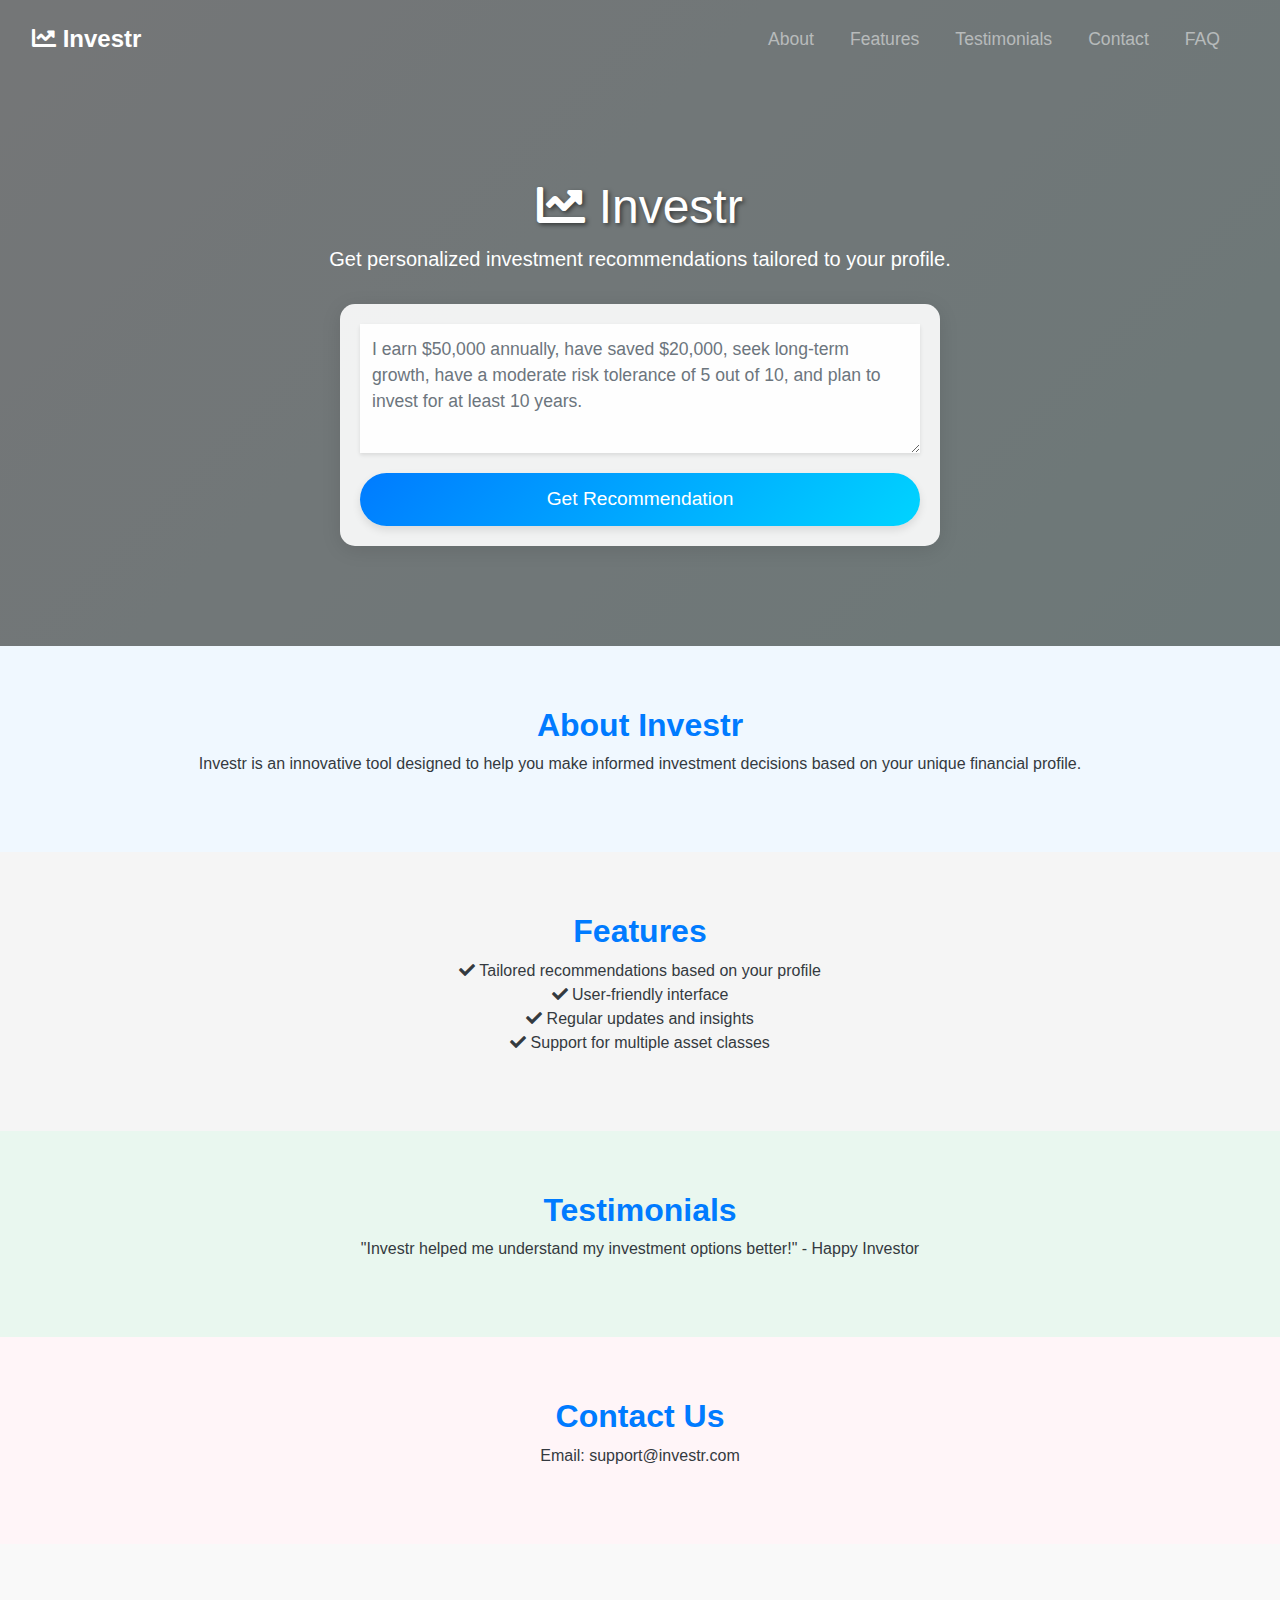
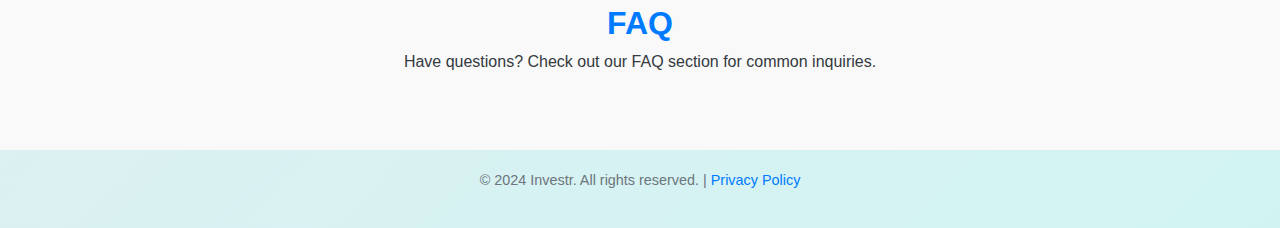
==== commit c094a594: "fine_tuning_started" ====
--- a/templates/index.html
+++ b/templates/index.html
@@ -309,7 +309,9 @@
         <form id="investment-form" action="/recommend" method="POST" class="mt-4">
             <div class="form-group">
                 <label for="profile" class="sr-only">Enter Your Financial Profile:</label>
-                <textarea id="profile" name="profile" rows="4" class="form-control rounded-0" required placeholder="Example: I earn $50,000 annually, have $20,000 saved, and my risk tolerance is moderate (5 out of 10)."></textarea>
+                <textarea id="profile" name="profile" rows="4" class="form-control rounded-0" required placeholder="I earn $50,000 annually, have saved $20,000, seek long-term growth, have a moderate risk tolerance of 5 out of 10, and plan to invest for at least 10 years."></textarea>
+
+
             </div>
             <button type="submit" class="btn btn-primary btn-lg btn-block rounded-pill">Get Recommendation</button>
         </form>
